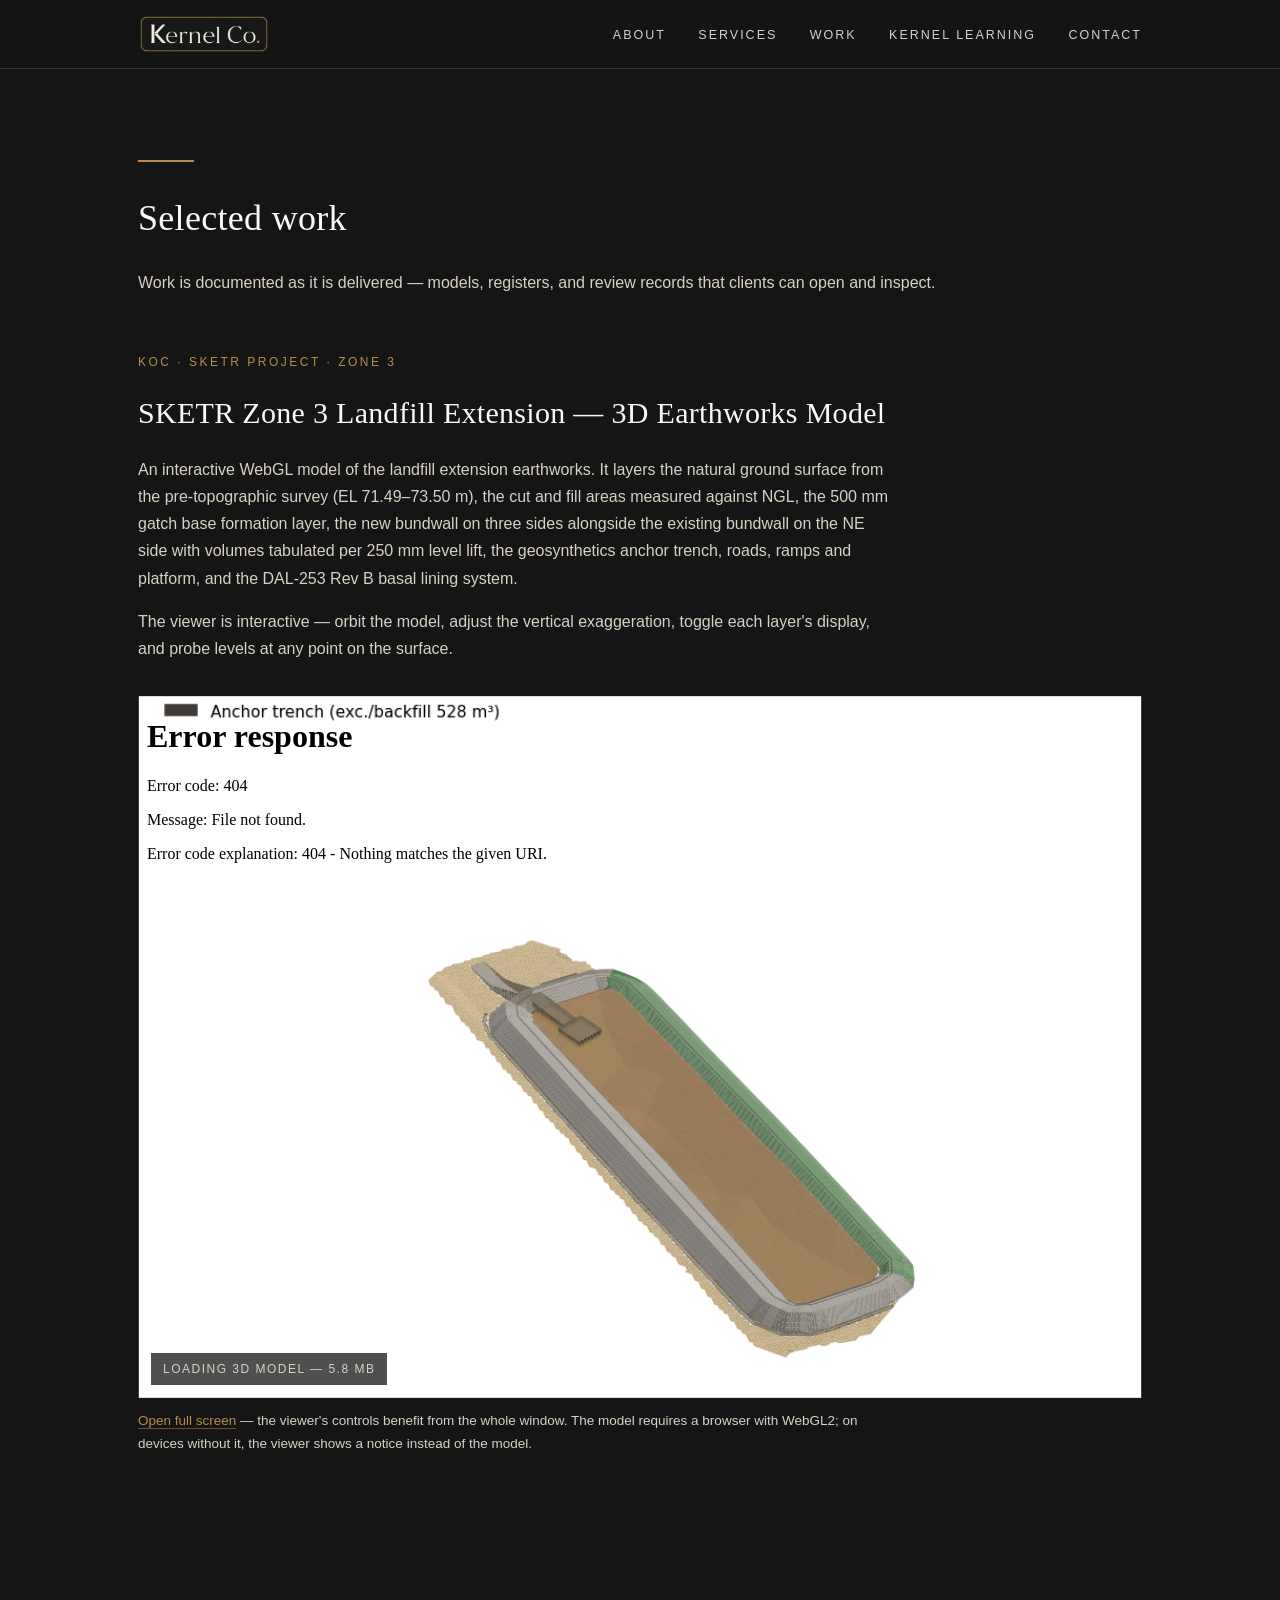
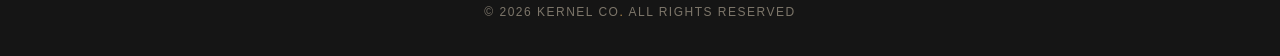
==== work/index.html @ 4f7fa536 "Add /work page" ====
<!DOCTYPE html>
<html lang="en">
<head>
<meta charset="UTF-8">
<meta name="viewport" content="width=device-width, initial-scale=1.0">
<title>Work — Kernel Co.</title>
<meta name="description" content="Selected work by Kernel Co. — an interactive 3D earthworks model of the SKETR Zone 3 landfill extension, covering cut and fill, base formation, bundwalls, and the basal lining system.">
<meta property="og:title" content="Work — Kernel Co.">
<meta property="og:description" content="Selected work by Kernel Co. — an interactive 3D earthworks model of the SKETR Zone 3 landfill extension.">
<meta property="og:image" content="https://www.kernelco.org/assets/SKETR_Zone3_Landfill_3D_View_SW.png">
<meta property="og:url" content="https://www.kernelco.org/work/">
<meta property="og:type" content="website">
<link rel="icon" type="image/png" href="/assets/favicon.png">
<link rel="stylesheet" href="/assets/site.css">
<style>
  .page-head { padding: 160px 0 0; }
  .project { padding: 56px 0 96px; }
  .project .context {
    font-family: var(--sans); font-size: 12px; letter-spacing: 2.5px;
    text-transform: uppercase; color: var(--gold); margin-bottom: 14px;
  }
  .project h3 {
    font-family: var(--serif); font-weight: normal;
    font-size: clamp(22px, 2.8vw, 30px); color: var(--paper);
    margin-bottom: 18px; letter-spacing: 0.3px;
  }
  .project p { color: var(--stone); margin-bottom: 16px; max-width: 760px; }
  .model-embed {
    position: relative; width: 100%;
    height: min(78vh, 760px); min-height: 480px;
    margin: 34px 0 12px;
    border: 1px solid rgba(182,141,76,0.35);
    background: #101216 url('/assets/SKETR_Zone3_Landfill_3D_View_SW.png') center / cover no-repeat;
  }
  .model-embed iframe {
    position: absolute; top: 0; left: 0;
    width: 100%; height: 100%; border: 0; display: block;
  }
  .model-loading {
    position: absolute; left: 12px; bottom: 12px;
    font-size: 12px; letter-spacing: 1.5px; text-transform: uppercase;
    color: var(--stone); background: rgba(21,21,21,0.75);
    padding: 6px 12px;
  }
  .model-caption { font-size: 13.5px; color: var(--stone); max-width: 760px; }
  .model-caption a { color: var(--gold); text-decoration: none; border-bottom: 1px solid rgba(182,141,76,0.5); }
  .model-caption a:hover { color: var(--paper); border-color: var(--paper); }
</style>
</head>
<body>

<header>
  <div class="nav">
    <a href="/"><img src="/assets/kernel-logo.png" alt="Kernel Co."></a>
    <nav>
      <a href="/#about">About</a>
      <a href="/#services">Services</a>
      <a href="/work/">Work</a>
      <a href="/#learning">Kernel Learning</a>
      <a href="/#contact">Contact</a>
    </nav>
  </div>
</header>

<section class="page-head">
  <div class="wrap">
    <div class="rule"></div>
    <h2>Selected work</h2>
    <p class="muted">Work is documented as it is delivered — models, registers, and review records that clients can open and inspect.</p>
  </div>
</section>

<section class="project">
  <div class="wrap">
    <div class="context">KOC · SKETR Project · Zone 3</div>
    <h3>SKETR Zone 3 Landfill Extension — 3D Earthworks Model</h3>
    <p>An interactive WebGL model of the landfill extension earthworks. It layers the natural ground surface from the pre-topographic survey (EL 71.49–73.50 m), the cut and fill areas measured against NGL, the 500 mm gatch base formation layer, the new bundwall on three sides alongside the existing bundwall on the NE side with volumes tabulated per 250 mm level lift, the geosynthetics anchor trench, roads, ramps and platform, and the DAL-253 Rev B basal lining system.</p>
    <p>The viewer is interactive — orbit the model, adjust the vertical exaggeration, toggle each layer's display, and probe levels at any point on the surface.</p>

    <div class="model-embed" id="model-embed">
      <div class="model-loading" id="model-loading">Loading 3D model — 5.8 MB</div>
      <iframe id="model-iframe"
              data-src="/work/models/sketr-zone3-landfill.html"
              title="SKETR Zone 3 Landfill — interactive 3D earthworks model"
              loading="lazy"
              allowfullscreen></iframe>
      <noscript>
        <p style="position:absolute; left:12px; top:12px; color:#D8D1C4;">
          The embedded viewer requires JavaScript.
          <a href="/work/models/sketr-zone3-landfill.html" style="color:#B68D4C;">Open the 3D model directly</a>.
        </p>
      </noscript>
    </div>
    <p class="model-caption">
      <a href="/work/models/sketr-zone3-landfill.html">Open full screen</a> — the viewer's controls
      benefit from the whole window. The model requires a browser with WebGL2; on devices without it,
      the viewer shows a notice instead of the model.
    </p>
  </div>
</section>

<footer>
  <p>© 2026 Kernel Co<span class="dot">.</span> All rights reserved</p>
</footer>

<script>
(function () {
  var frame = document.getElementById('model-iframe');
  var container = document.getElementById('model-embed');
  function load() {
    if (!frame.src) { frame.src = frame.dataset.src; }
  }
  if ('IntersectionObserver' in window) {
    var io = new IntersectionObserver(function (entries) {
      for (var i = 0; i < entries.length; i++) {
        if (entries[i].isIntersecting) { load(); io.disconnect(); break; }
      }
    }, { rootMargin: '200px' });
    io.observe(container);
  } else {
    load();
  }
})();
</script>

</body>
</html>
---- assets/site.css ----
:root {
    --obsidian: #151515;
    --obsidian-soft: #1c1b19;
    --limestone: #F2EEE5;
    --paper: #FBF9F5;
    --gold: #B68D4C;
    --gold-deep: #8A5D18;
    --stone: #D8D1C4;
    --serif: Georgia, 'Times New Roman', serif;
    --sans: Arial, Helvetica, sans-serif;
  }
  * { margin: 0; padding: 0; box-sizing: border-box; }
  html { scroll-behavior: smooth; }
  body {
    background: var(--obsidian);
    color: var(--limestone);
    font-family: var(--sans);
    font-size: 16px;
    line-height: 1.7;
    -webkit-font-smoothing: antialiased;
  }
  .wrap { max-width: 1060px; margin: 0 auto; padding: 0 28px; }

  /* ---------- Header ---------- */
  header {
    position: fixed; top: 0; left: 0; right: 0; z-index: 10;
    background: rgba(21,21,21,0.88);
    backdrop-filter: blur(8px);
    border-bottom: 1px solid rgba(182,141,76,0.25);
  }
  .nav { display: flex; align-items: center; justify-content: space-between; padding: 14px 28px; max-width: 1060px; margin: 0 auto; }
  .nav img { height: 40px; display: block; }
  .nav nav a {
    color: var(--stone); text-decoration: none; font-size: 12.5px;
    letter-spacing: 2px; text-transform: uppercase; margin-left: 28px;
  }
  .nav nav a:hover { color: var(--gold); }

  /* ---------- Hero ---------- */
  .hero {
    min-height: 100vh;
    display: flex; align-items: center;
    background: var(--obsidian) url('/assets/background.jpg') center right / cover no-repeat;
  }
  .hero-inner { padding: 140px 0 100px; max-width: 640px; }
  .kicker {
    font-family: var(--sans); font-size: 12px; letter-spacing: 4px;
    text-transform: uppercase; color: var(--gold); margin-bottom: 22px;
  }
  h1 {
    font-family: var(--serif); font-weight: normal;
    font-size: clamp(34px, 5.2vw, 54px); line-height: 1.18;
    color: var(--paper); letter-spacing: 0.4px;
  }
  .hero p.lead {
    margin-top: 26px; font-size: 17px; color: var(--stone); max-width: 520px;
  }
  .cta-row { margin-top: 40px; display: flex; gap: 18px; flex-wrap: wrap; }
  .btn {
    display: inline-block; text-decoration: none;
    font-size: 12.5px; letter-spacing: 2.5px; text-transform: uppercase;
    padding: 14px 30px; border: 1px solid var(--gold);
  }
  .btn-solid { background: var(--gold); color: var(--obsidian); }
  .btn-solid:hover { background: var(--paper); border-color: var(--paper); }
  .btn-ghost { color: var(--limestone); }
  .btn-ghost:hover { color: var(--gold); }

  /* ---------- Sections ---------- */
  section { padding: 96px 0; }
  .rule { width: 56px; height: 2px; background: var(--gold); margin-bottom: 26px; }
  h2 {
    font-family: var(--serif); font-weight: normal;
    font-size: clamp(26px, 3.4vw, 36px); color: var(--paper);
    margin-bottom: 20px; letter-spacing: 0.3px;
  }
  .muted { color: var(--stone); }

  /* About */
  .about-grid { display: grid; grid-template-columns: 1.4fr 1fr; gap: 64px; align-items: center; }
  .about-grid img { width: 100%; max-width: 300px; justify-self: center; }
  .about-grid p { margin-bottom: 16px; color: var(--stone); }

  /* Services */
  .services { background: var(--obsidian-soft); border-top: 1px solid rgba(182,141,76,0.2); border-bottom: 1px solid rgba(182,141,76,0.2); }
  .cards { display: grid; grid-template-columns: repeat(2, 1fr); gap: 26px; margin-top: 46px; max-width: 860px; }
  .card {
    border: 1px solid rgba(182,141,76,0.35);
    padding: 34px 28px; background: rgba(21,21,21,0.5);
  }
  .card .num { font-family: var(--serif); color: var(--gold); font-size: 15px; letter-spacing: 2px; margin-bottom: 16px; }
  .card h3 { font-family: var(--serif); font-weight: normal; font-size: 21px; color: var(--paper); margin-bottom: 12px; }
  .card p { font-size: 14.5px; color: var(--stone); }

  /* Learning */
  .learning-band { text-align: center; }
  .learning-band img { max-width: 420px; width: 80%; margin: 0 auto 30px; display: block; }
  .learning-band p { max-width: 620px; margin: 0 auto 16px; color: var(--stone); }

  /* Contact */
  .contact { background: var(--limestone); color: var(--obsidian); }
  .contact h2 { color: var(--obsidian); }
  .contact .rule { background: var(--gold-deep); }
  .contact-grid { display: grid; grid-template-columns: 1.2fr 1fr; gap: 60px; }
  .contact p { color: #3a362f; margin-bottom: 14px; }
  .contact a.mail {
    font-family: var(--serif); font-size: clamp(20px, 2.6vw, 27px);
    color: var(--obsidian); text-decoration: none;
    border-bottom: 2px solid var(--gold-deep); padding-bottom: 3px;
  }
  .contact a.mail:hover { color: var(--gold-deep); }
  .fact { border-left: 2px solid var(--gold-deep); padding-left: 18px; margin-bottom: 22px; }
  .fact .label { font-size: 11px; letter-spacing: 2.5px; text-transform: uppercase; color: #6b6357; margin-bottom: 2px; }
  .fact .value { font-family: var(--serif); font-size: 17px; color: var(--obsidian); }

  footer { padding: 34px 0; text-align: center; }
  footer p { font-size: 12px; letter-spacing: 1.5px; color: #7d766a; text-transform: uppercase; }
  footer .dot { color: var(--gold); }

  @media (max-width: 820px) {
    .nav nav a { margin-left: 16px; font-size: 11px; }
    .about-grid, .contact-grid { grid-template-columns: 1fr; gap: 40px; }
    .cards { grid-template-columns: 1fr; }
    .hero { background-position: 70% center; }
  }
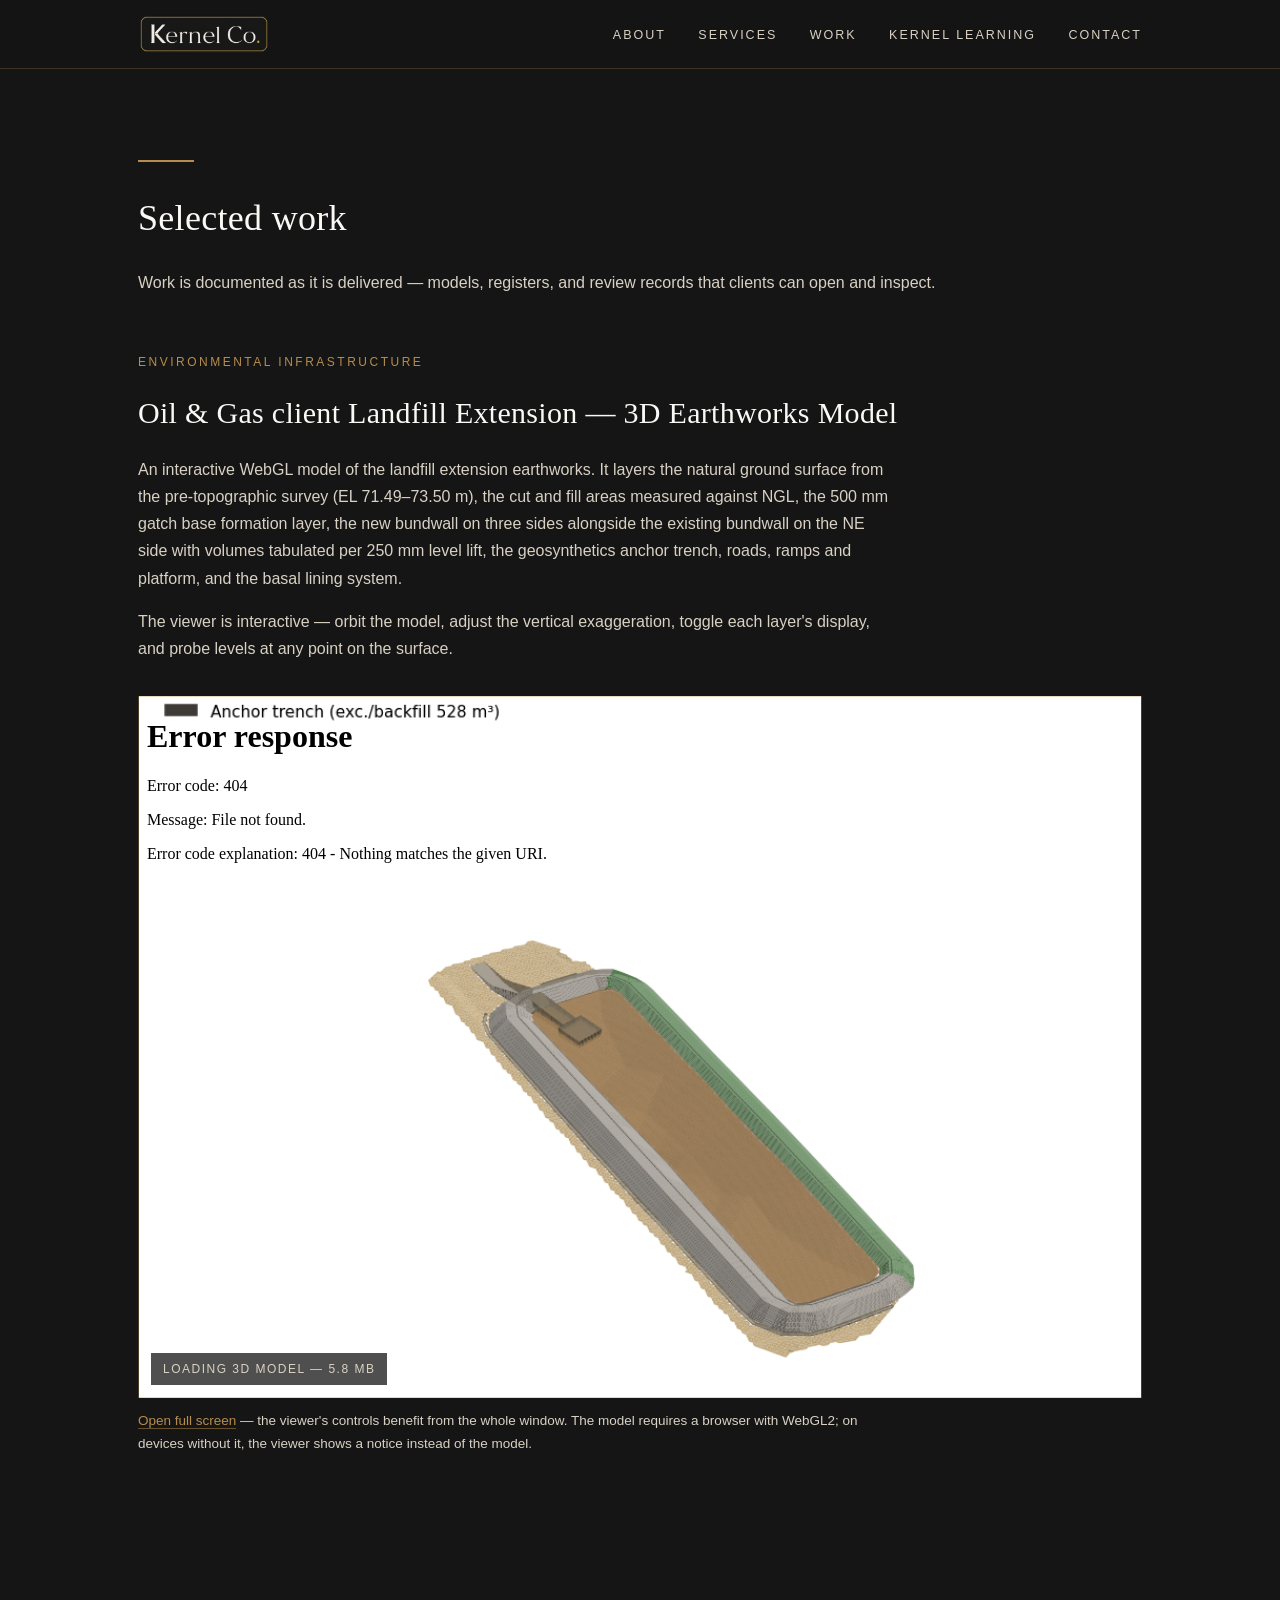
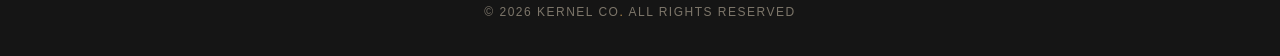
==== commit 64379f55: "Work page: neutral naming, new asset paths" ====
--- a/work/index.html
+++ b/work/index.html
@@ -4,10 +4,10 @@
 <meta charset="UTF-8">
 <meta name="viewport" content="width=device-width, initial-scale=1.0">
 <title>Work — Kernel Co.</title>
-<meta name="description" content="Selected work by Kernel Co. — an interactive 3D earthworks model of the SKETR Zone 3 landfill extension, covering cut and fill, base formation, bundwalls, and the basal lining system.">
+<meta name="description" content="Selected work by Kernel Co. — an interactive 3D earthworks model of a landfill extension for an oil &amp; gas client, covering cut and fill, base formation, bundwalls, and the basal lining system.">
 <meta property="og:title" content="Work — Kernel Co.">
-<meta property="og:description" content="Selected work by Kernel Co. — an interactive 3D earthworks model of the SKETR Zone 3 landfill extension.">
-<meta property="og:image" content="https://www.kernelco.org/assets/SKETR_Zone3_Landfill_3D_View_SW.png">
+<meta property="og:description" content="Selected work by Kernel Co. — an interactive 3D earthworks model of a landfill extension for an oil &amp; gas client.">
+<meta property="og:image" content="https://www.kernelco.org/assets/landfill-3d-view-sw.png">
 <meta property="og:url" content="https://www.kernelco.org/work/">
 <meta property="og:type" content="website">
 <link rel="icon" type="image/png" href="/assets/favicon.png">
@@ -30,7 +30,7 @@
     height: min(78vh, 760px); min-height: 480px;
     margin: 34px 0 12px;
     border: 1px solid rgba(182,141,76,0.35);
-    background: #101216 url('/assets/SKETR_Zone3_Landfill_3D_View_SW.png') center / cover no-repeat;
+    background: #151515 url('/assets/landfill-3d-view-sw.png') center / cover no-repeat;
   }
   .model-embed iframe {
     position: absolute; top: 0; left: 0;
@@ -72,27 +72,27 @@
 
 <section class="project">
   <div class="wrap">
-    <div class="context">KOC · SKETR Project · Zone 3</div>
-    <h3>SKETR Zone 3 Landfill Extension — 3D Earthworks Model</h3>
-    <p>An interactive WebGL model of the landfill extension earthworks. It layers the natural ground surface from the pre-topographic survey (EL 71.49–73.50 m), the cut and fill areas measured against NGL, the 500 mm gatch base formation layer, the new bundwall on three sides alongside the existing bundwall on the NE side with volumes tabulated per 250 mm level lift, the geosynthetics anchor trench, roads, ramps and platform, and the DAL-253 Rev B basal lining system.</p>
+    <div class="context">Environmental infrastructure</div>
+    <h3>Oil &amp; Gas client Landfill Extension — 3D Earthworks Model</h3>
+    <p>An interactive WebGL model of the landfill extension earthworks. It layers the natural ground surface from the pre-topographic survey (EL 71.49–73.50 m), the cut and fill areas measured against NGL, the 500 mm gatch base formation layer, the new bundwall on three sides alongside the existing bundwall on the NE side with volumes tabulated per 250 mm level lift, the geosynthetics anchor trench, roads, ramps and platform, and the basal lining system.</p>
     <p>The viewer is interactive — orbit the model, adjust the vertical exaggeration, toggle each layer's display, and probe levels at any point on the surface.</p>
 
     <div class="model-embed" id="model-embed">
       <div class="model-loading" id="model-loading">Loading 3D model — 5.8 MB</div>
       <iframe id="model-iframe"
-              data-src="/work/models/sketr-zone3-landfill.html"
-              title="SKETR Zone 3 Landfill — interactive 3D earthworks model"
+              data-src="/work/models/landfill-extension-3d.html"
+              title="Landfill extension — interactive 3D earthworks model"
               loading="lazy"
               allowfullscreen></iframe>
       <noscript>
         <p style="position:absolute; left:12px; top:12px; color:#D8D1C4;">
           The embedded viewer requires JavaScript.
-          <a href="/work/models/sketr-zone3-landfill.html" style="color:#B68D4C;">Open the 3D model directly</a>.
+          <a href="/work/models/landfill-extension-3d.html" style="color:#B68D4C;">Open the 3D model directly</a>.
         </p>
       </noscript>
     </div>
     <p class="model-caption">
-      <a href="/work/models/sketr-zone3-landfill.html">Open full screen</a> — the viewer's controls
+      <a href="/work/models/landfill-extension-3d.html">Open full screen</a> — the viewer's controls
       benefit from the whole window. The model requires a browser with WebGL2; on devices without it,
       the viewer shows a notice instead of the model.
     </p>
